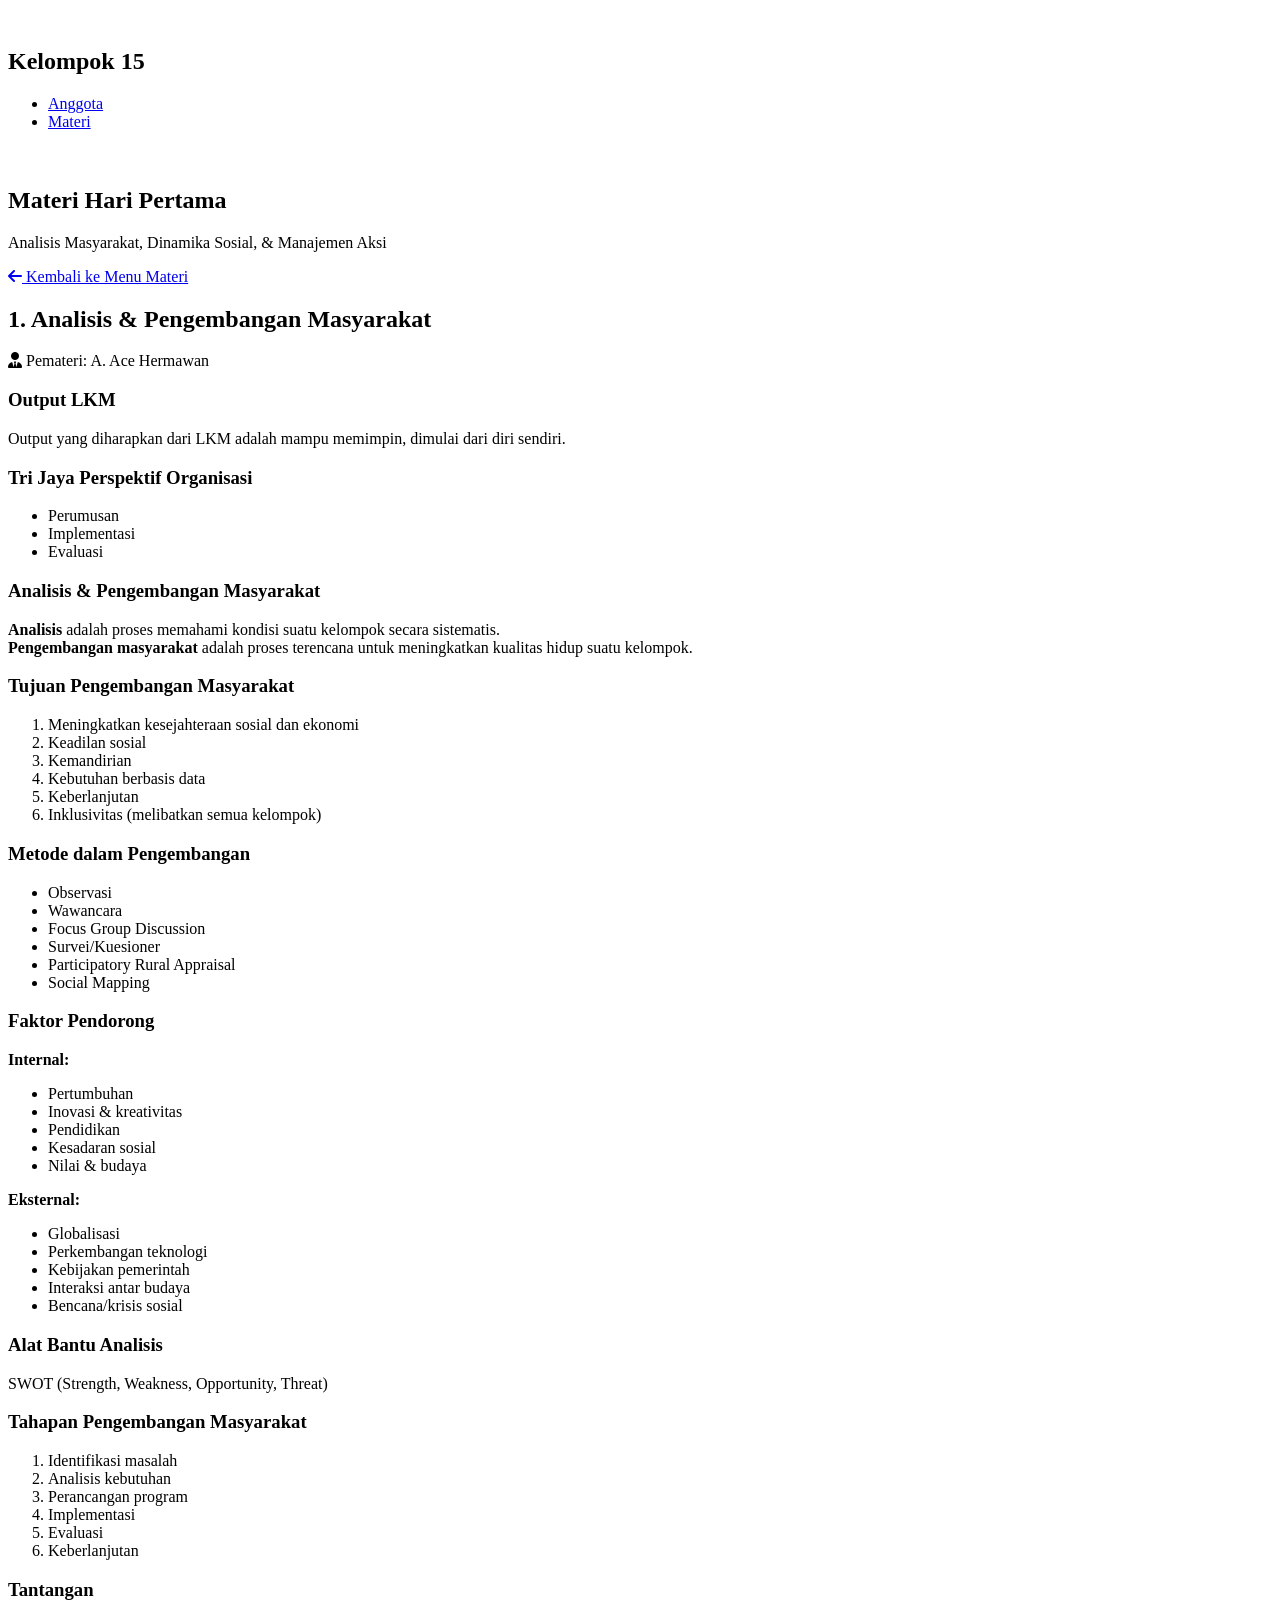
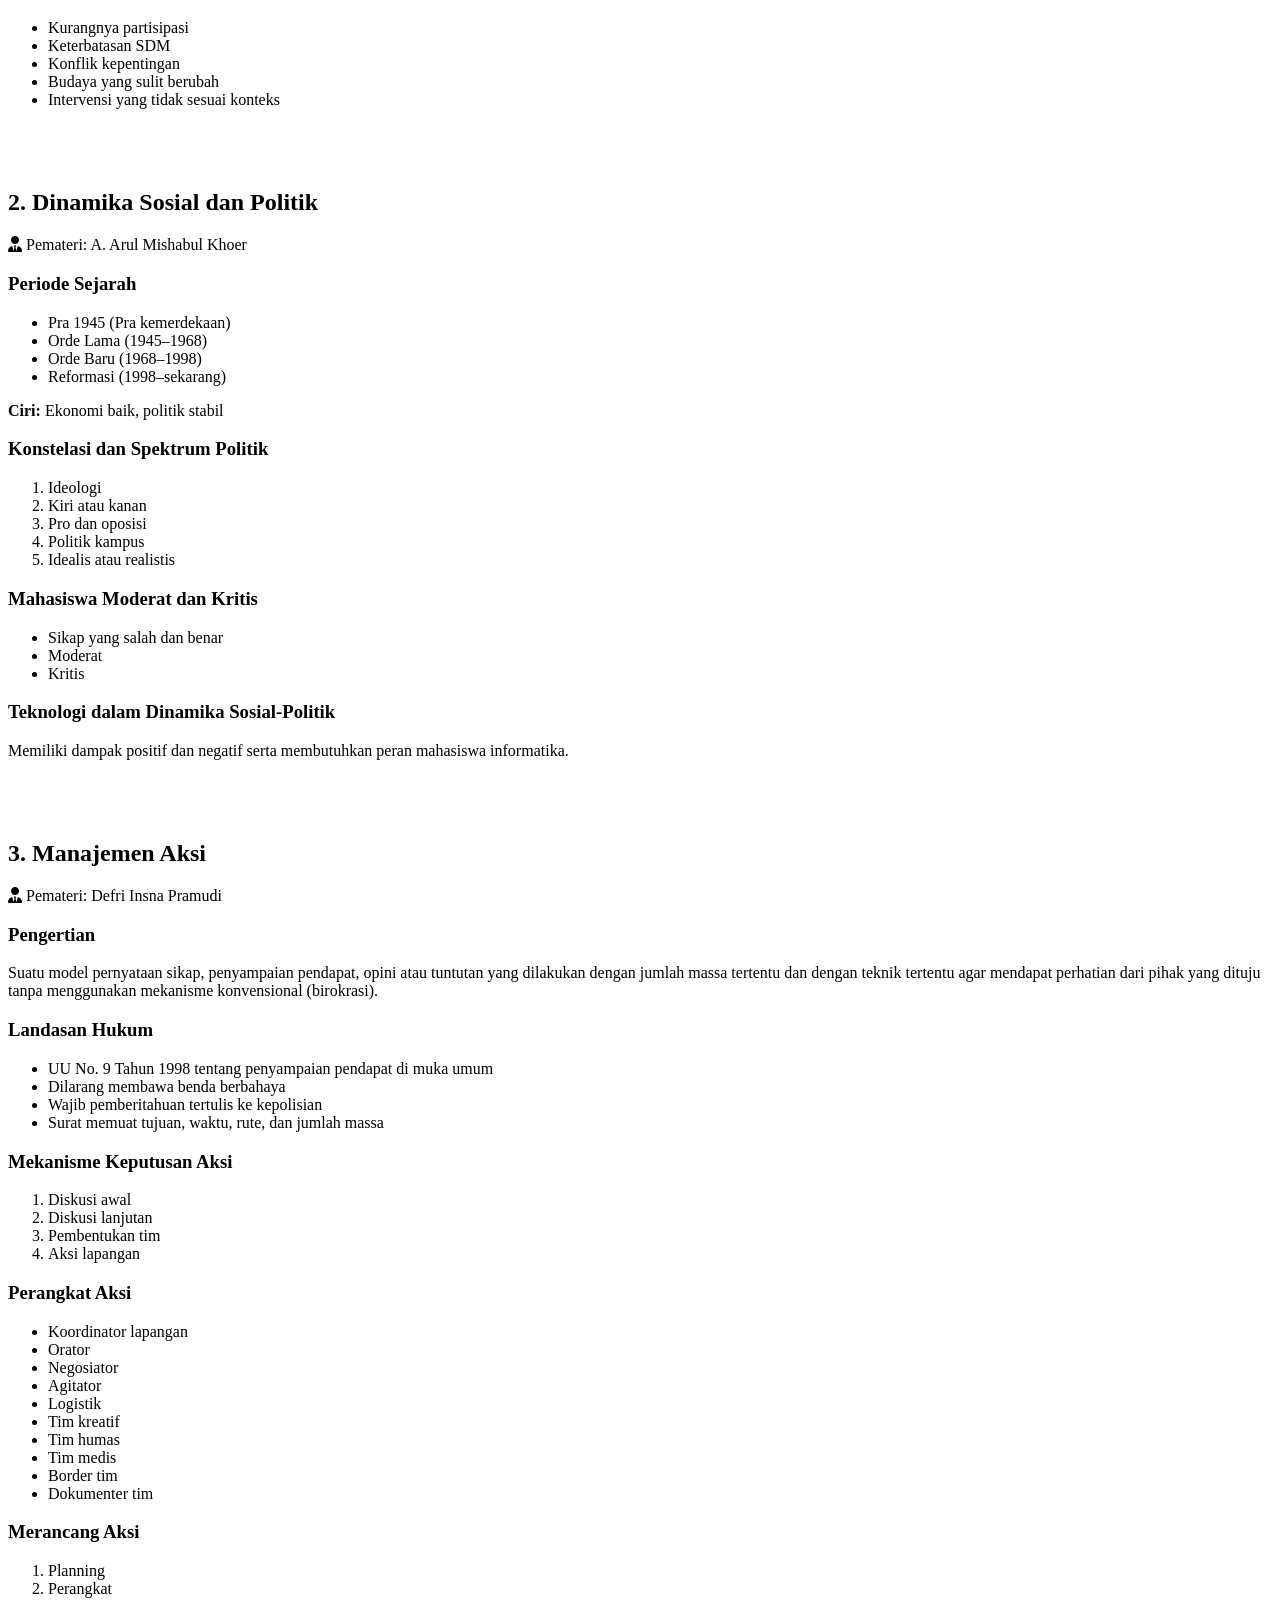
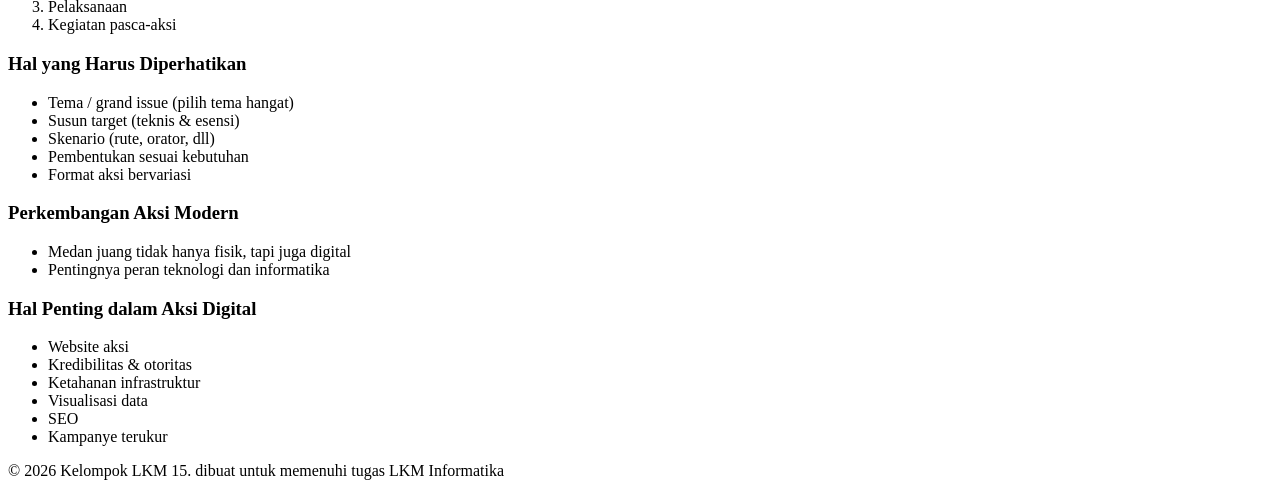
==== materi-minggu-1.html @ 5e1ac786 "update interface" ====
<!DOCTYPE html>
<html lang="id">

<head>
    <meta charset="UTF-8">
    <meta name="viewport" content="width=device-width, initial-scale=1.0">
    <title>Materi Hari 1 - Kelompok 15</title>
    <link rel="stylesheet" href="styles.css">
    <link href="https://fonts.googleapis.com/css2?family=Inter:wght@300;400;600;800&display=swap" rel="stylesheet">
    <link rel="stylesheet" href="https://cdnjs.cloudflare.com/ajax/libs/font-awesome/6.4.0/css/all.min.css">
</head>

<body>
    <div class="background-animation"></div>

    <header>
        <div class="container">
            <nav>
                <div class="logo">
                    <h1>Kelompok <span>15</span></h1>
                </div>
                <ul class="nav-links">
                    <li><a href="index.html#anggota">Anggota</a></li>
                    <li><a href="index.html#materi">Materi</a></li>
                </ul>
            </nav>
        </div>
    </header>

    <main>
        <section class="article-header container">
            <h1 class="highlight">Materi Hari Pertama</h1>
            <p class="subtitle">Analisis Masyarakat, Dinamika Sosial, & Manajemen Aksi</p>
        </section>

        <article class="article-content container">
            <a href="index.html#materi" class="back-btn"><i class="fa-solid fa-arrow-left"></i> Kembali ke Menu
                Materi</a>

            <!-- Materi 1 -->
            <div class="article-section">
                <h2>1. Analisis & Pengembangan Masyarakat</h2>
                <div class="speaker-badge"><i class="fa-solid fa-user-tie"></i> Pemateri: A. Ace Hermawan</div>

                <h3>Output LKM</h3>
                <p>Output yang diharapkan dari LKM adalah mampu memimpin, dimulai dari diri sendiri.</p>

                <h3>Tri Jaya Perspektif Organisasi</h3>
                <ul>
                    <li>Perumusan</li>
                    <li>Implementasi</li>
                    <li>Evaluasi</li>
                </ul>

                <h3>Analisis & Pengembangan Masyarakat</h3>
                <p><strong>Analisis</strong> adalah proses memahami kondisi suatu kelompok secara sistematis.<br>
                    <strong>Pengembangan masyarakat</strong> adalah proses terencana untuk meningkatkan kualitas hidup
                    suatu kelompok.
                </p>

                <h3>Tujuan Pengembangan Masyarakat</h3>
                <ol>
                    <li>Meningkatkan kesejahteraan sosial dan ekonomi</li>
                    <li>Keadilan sosial</li>
                    <li>Kemandirian</li>
                    <li>Kebutuhan berbasis data</li>
                    <li>Keberlanjutan</li>
                    <li>Inklusivitas (melibatkan semua kelompok)</li>
                </ol>

                <h3>Metode dalam Pengembangan</h3>
                <ul>
                    <li>Observasi</li>
                    <li>Wawancara</li>
                    <li>Focus Group Discussion</li>
                    <li>Survei/Kuesioner</li>
                    <li>Participatory Rural Appraisal</li>
                    <li>Social Mapping</li>
                </ul>

                <h3>Faktor Pendorong</h3>
                <p><strong>Internal:</strong></p>
                <ul>
                    <li>Pertumbuhan</li>
                    <li>Inovasi & kreativitas</li>
                    <li>Pendidikan</li>
                    <li>Kesadaran sosial</li>
                    <li>Nilai & budaya</li>
                </ul>
                <p><strong>Eksternal:</strong></p>
                <ul>
                    <li>Globalisasi</li>
                    <li>Perkembangan teknologi</li>
                    <li>Kebijakan pemerintah</li>
                    <li>Interaksi antar budaya</li>
                    <li>Bencana/krisis sosial</li>
                </ul>

                <h3>Alat Bantu Analisis</h3>
                <p>SWOT (Strength, Weakness, Opportunity, Threat)</p>

                <h3>Tahapan Pengembangan Masyarakat</h3>
                <ol>
                    <li>Identifikasi masalah</li>
                    <li>Analisis kebutuhan</li>
                    <li>Perancangan program</li>
                    <li>Implementasi</li>
                    <li>Evaluasi</li>
                    <li>Keberlanjutan</li>
                </ol>

                <h3>Tantangan</h3>
                <ul>
                    <li>Kurangnya partisipasi</li>
                    <li>Keterbatasan SDM</li>
                    <li>Konflik kepentingan</li>
                    <li>Budaya yang sulit berubah</li>
                    <li>Intervensi yang tidak sesuai konteks</li>
                </ul>
            </div>

            <hr style="border: 0; border-top: 1px solid var(--card-border); margin: 40px 0;">

            <!-- Materi 2 -->
            <div class="article-section">
                <h2>2. Dinamika Sosial dan Politik</h2>
                <div class="speaker-badge"><i class="fa-solid fa-user-tie"></i> Pemateri: A. Arul Mishabul Khoer</div>

                <h3>Periode Sejarah</h3>
                <ul>
                    <li>Pra 1945 (Pra kemerdekaan)</li>
                    <li>Orde Lama (1945–1968)</li>
                    <li>Orde Baru (1968–1998)</li>
                    <li>Reformasi (1998–sekarang)</li>
                </ul>
                <p><strong>Ciri:</strong> Ekonomi baik, politik stabil</p>

                <h3>Konstelasi dan Spektrum Politik</h3>
                <ol>
                    <li>Ideologi</li>
                    <li>Kiri atau kanan</li>
                    <li>Pro dan oposisi</li>
                    <li>Politik kampus</li>
                    <li>Idealis atau realistis</li>
                </ol>

                <h3>Mahasiswa Moderat dan Kritis</h3>
                <ul>
                    <li>Sikap yang salah dan benar</li>
                    <li>Moderat</li>
                    <li>Kritis</li>
                </ul>

                <h3>Teknologi dalam Dinamika Sosial-Politik</h3>
                <p>Memiliki dampak positif dan negatif serta membutuhkan peran mahasiswa informatika.</p>
            </div>

            <hr style="border: 0; border-top: 1px solid var(--card-border); margin: 40px 0;">

            <!-- Materi 3 -->
            <div class="article-section">
                <h2>3. Manajemen Aksi</h2>
                <div class="speaker-badge"><i class="fa-solid fa-user-tie"></i> Pemateri: Defri Insna Pramudi</div>

                <h3>Pengertian</h3>
                <p>Suatu model pernyataan sikap, penyampaian pendapat, opini atau tuntutan yang dilakukan dengan jumlah
                    massa tertentu dan dengan teknik tertentu agar mendapat perhatian dari pihak yang dituju tanpa
                    menggunakan mekanisme konvensional (birokrasi).</p>

                <h3>Landasan Hukum</h3>
                <ul>
                    <li>UU No. 9 Tahun 1998 tentang penyampaian pendapat di muka umum</li>
                    <li>Dilarang membawa benda berbahaya</li>
                    <li>Wajib pemberitahuan tertulis ke kepolisian</li>
                    <li>Surat memuat tujuan, waktu, rute, dan jumlah massa</li>
                </ul>

                <h3>Mekanisme Keputusan Aksi</h3>
                <ol>
                    <li>Diskusi awal</li>
                    <li>Diskusi lanjutan</li>
                    <li>Pembentukan tim</li>
                    <li>Aksi lapangan</li>
                </ol>

                <h3>Perangkat Aksi</h3>
                <ul>
                    <li>Koordinator lapangan</li>
                    <li>Orator</li>
                    <li>Negosiator</li>
                    <li>Agitator</li>
                    <li>Logistik</li>
                    <li>Tim kreatif</li>
                    <li>Tim humas</li>
                    <li>Tim medis</li>
                    <li>Border tim</li>
                    <li>Dokumenter tim</li>
                </ul>

                <h3>Merancang Aksi</h3>
                <ol>
                    <li>Planning</li>
                    <li>Perangkat</li>
                    <li>Pelaksanaan</li>
                    <li>Kegiatan pasca-aksi</li>
                </ol>

                <h3>Hal yang Harus Diperhatikan</h3>
                <ul>
                    <li>Tema / grand issue (pilih tema hangat)</li>
                    <li>Susun target (teknis & esensi)</li>
                    <li>Skenario (rute, orator, dll)</li>
                    <li>Pembentukan sesuai kebutuhan</li>
                    <li>Format aksi bervariasi</li>
                </ul>

                <h3>Perkembangan Aksi Modern</h3>
                <ul>
                    <li>Medan juang tidak hanya fisik, tapi juga digital</li>
                    <li>Pentingnya peran teknologi dan informatika</li>
                </ul>

                <h3>Hal Penting dalam Aksi Digital</h3>
                <ul>
                    <li>Website aksi</li>
                    <li>Kredibilitas & otoritas</li>
                    <li>Ketahanan infrastruktur</li>
                    <li>Visualisasi data</li>
                    <li>SEO</li>
                    <li>Kampanye terukur</li>
                </ul>
            </div>
        </article>
    </main>

    <footer>
        <div class="container">
            <p>&copy; 2026 Kelompok LKM 15. dibuat untuk memenuhi tugas LKM Informatika</p>
        </div>
    </footer>

    <script src="script.js"></script>
</body>

</html>
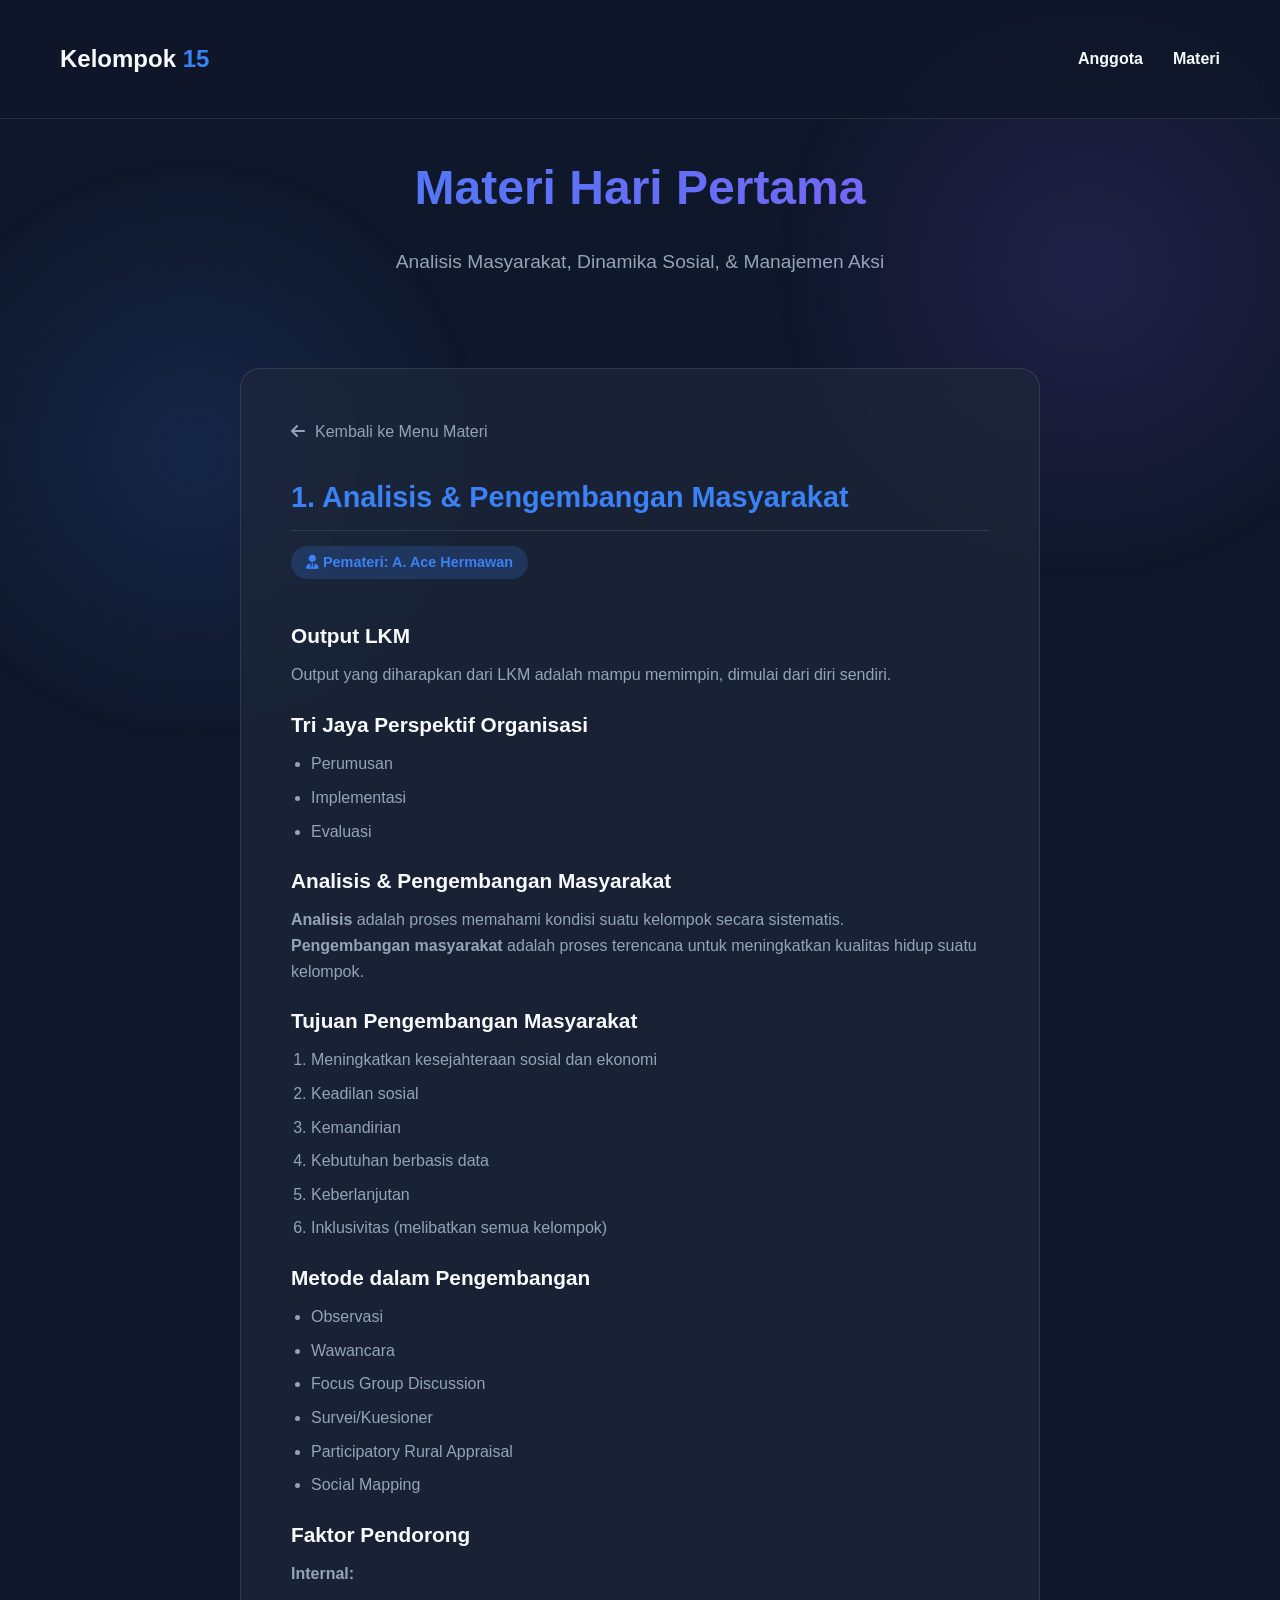
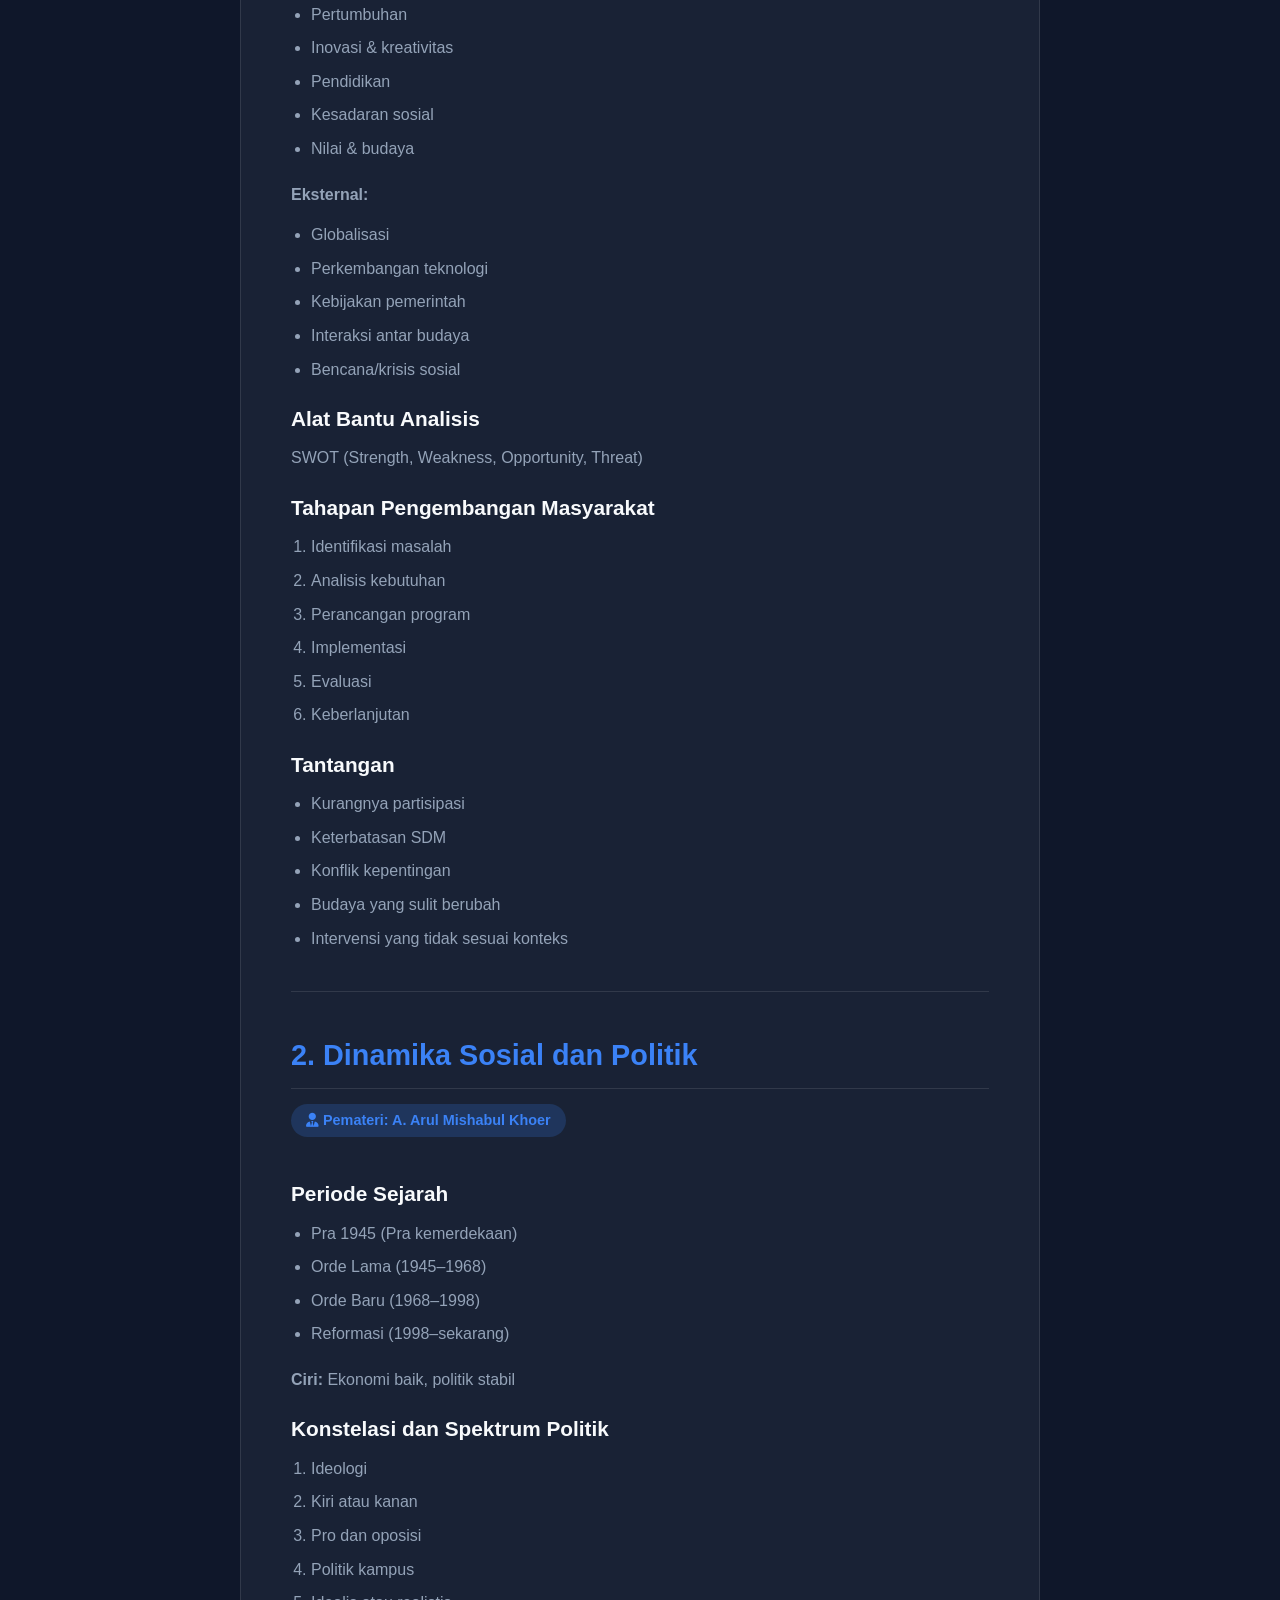
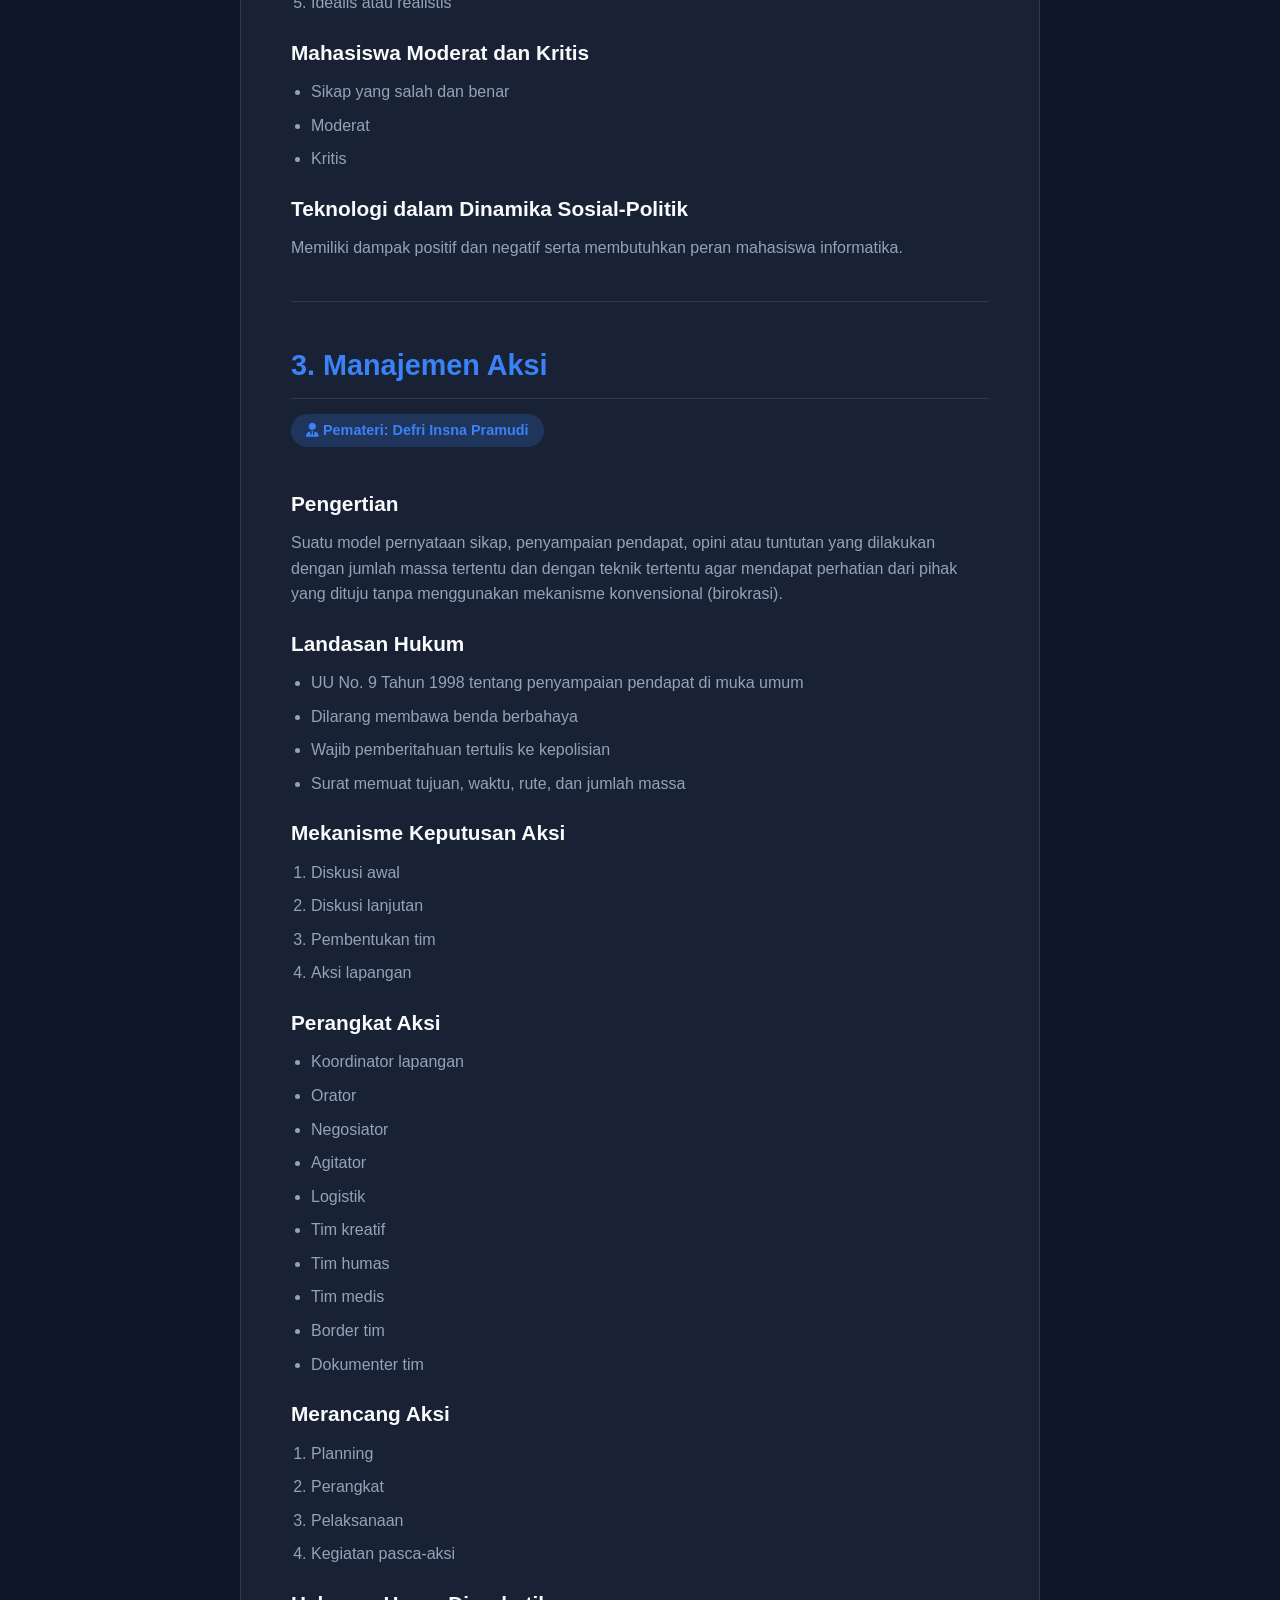
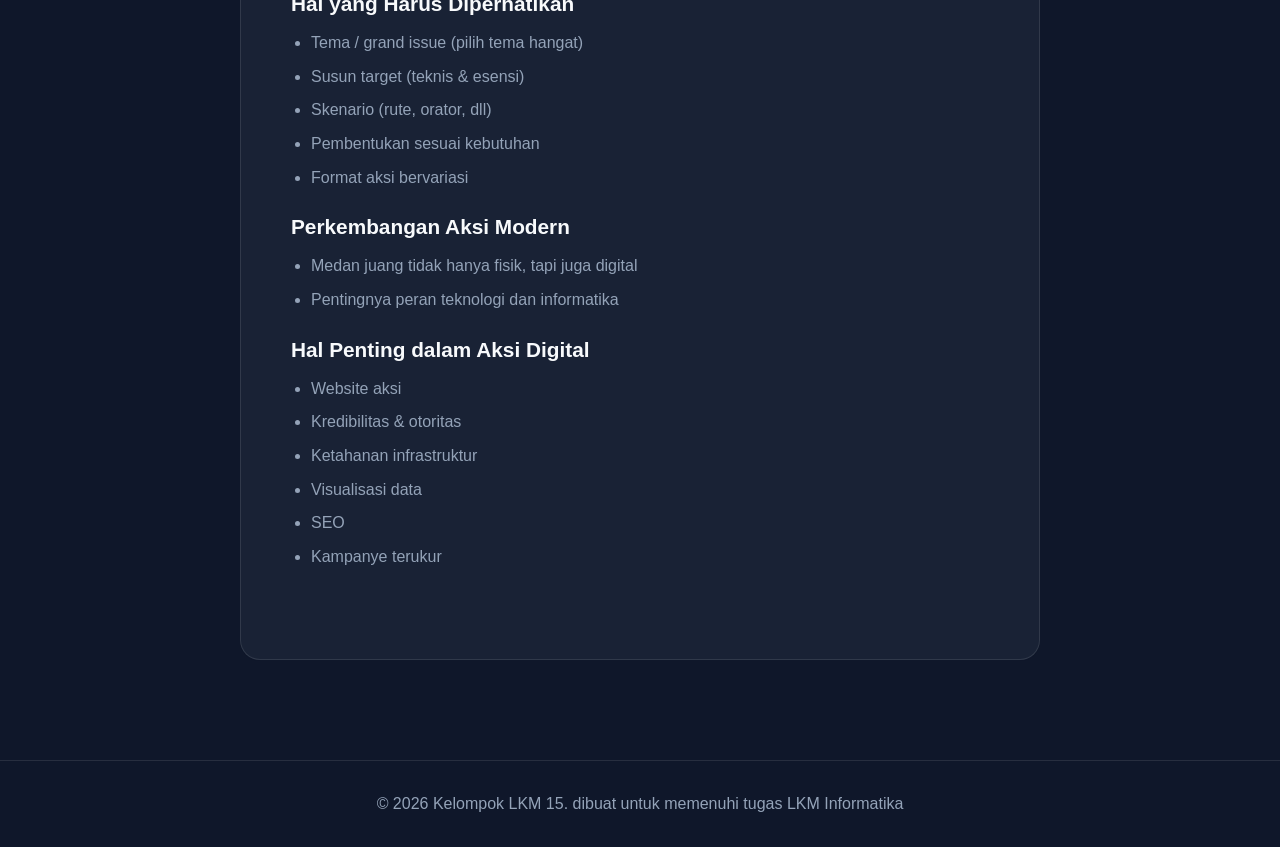
==== commit c9f75d3b: "update" ====
--- a/materi-minggu-1.html
+++ b/materi-minggu-1.html
@@ -5,7 +5,7 @@
     <meta charset="UTF-8">
     <meta name="viewport" content="width=device-width, initial-scale=1.0">
     <title>Materi Hari 1 - Kelompok 15</title>
-    <link rel="stylesheet" href="styles.css">
+    <link rel="stylesheet" href="style/style.css">
     <link href="https://fonts.googleapis.com/css2?family=Inter:wght@300;400;600;800&display=swap" rel="stylesheet">
     <link rel="stylesheet" href="https://cdnjs.cloudflare.com/ajax/libs/font-awesome/6.4.0/css/all.min.css">
 </head>
--- a/style/style.css
+++ b/style/style.css
@@ -0,0 +1,489 @@
+:root {
+    --bg-color: #0f172a;
+    --text-color: #f8fafc;
+    --text-muted: #94a3b8;
+    --primary-color: #3b82f6;
+    --primary-hover: #2563eb;
+    --secondary-color: rgba(255, 255, 255, 0.05);
+    --secondary-hover: rgba(255, 255, 255, 0.1);
+    --card-bg: rgba(30, 41, 59, 0.7);
+    --card-border: rgba(255, 255, 255, 0.1);
+    --glass-bg: rgba(15, 23, 42, 0.8);
+}
+
+* {
+    margin: 0;
+    padding: 0;
+    box-sizing: border-box;
+}
+
+html {
+    scroll-behavior: smooth;
+}
+
+body {
+    font-family: 'Inter', sans-serif;
+    background-color: var(--bg-color);
+    color: var(--text-color);
+    line-height: 1.6;
+    overflow-x: hidden;
+}
+
+.background-animation {
+    position: fixed;
+    top: 0;
+    left: 0;
+    width: 100vw;
+    height: 100vh;
+    z-index: -1;
+    background: radial-gradient(circle at 15% 50%, rgba(59, 130, 246, 0.15), transparent 25%),
+        radial-gradient(circle at 85% 30%, rgba(139, 92, 246, 0.15), transparent 25%);
+    animation: pulse 15s infinite alternate;
+}
+
+@keyframes pulse {
+    0% {
+        transform: scale(1);
+    }
+
+    100% {
+        transform: scale(1.1);
+    }
+}
+
+.container {
+    max-width: 1200px;
+    margin: 0 auto;
+    padding: 0 20px;
+}
+
+/* Header & Nav */
+header {
+    position: fixed;
+    top: 0;
+    width: 100%;
+    z-index: 1000;
+    background: var(--glass-bg);
+    backdrop-filter: blur(10px);
+    border-bottom: 1px solid var(--card-border);
+    transition: all 0.3s ease;
+}
+
+nav {
+    display: flex;
+    justify-content: space-between;
+    align-items: center;
+    padding: 20px 0;
+}
+
+.logo h1 {
+    font-size: 1.5rem;
+    font-weight: 800;
+}
+
+.logo span {
+    color: var(--primary-color);
+}
+
+.nav-links {
+    display: flex;
+    list-style: none;
+    gap: 30px;
+}
+
+.nav-links a {
+    color: var(--text-color);
+    text-decoration: none;
+    font-weight: 600;
+    transition: color 0.3s ease;
+}
+
+.nav-links a:hover {
+    color: var(--primary-color);
+}
+
+/* Hero Section */
+.hero {
+    padding: 150px 0 100px;
+    text-align: center;
+    min-height: 80vh;
+    display: flex;
+    align-items: center;
+}
+
+.hero-content {
+    max-width: 800px;
+    margin: 0 auto;
+}
+
+.title {
+    font-size: 3.5rem;
+    font-weight: 800;
+    margin-bottom: 20px;
+    line-height: 1.2;
+}
+
+.highlight {
+    background: linear-gradient(to right, #3b82f6, #8b5cf6);
+    -webkit-background-clip: text;
+    background-clip: text;
+    -webkit-text-fill-color: transparent;
+}
+
+.subtitle {
+    font-size: 1.2rem;
+    color: var(--text-muted);
+    margin-bottom: 40px;
+}
+
+.hero-buttons {
+    display: flex;
+    gap: 20px;
+    justify-content: center;
+}
+
+.btn {
+    padding: 12px 30px;
+    border-radius: 30px;
+    font-weight: 600;
+    text-decoration: none;
+    transition: all 0.3s ease;
+}
+
+.btn-primary {
+    background-color: var(--primary-color);
+    color: white;
+    box-shadow: 0 4px 15px rgba(59, 130, 246, 0.4);
+}
+
+.btn-primary:hover {
+    background-color: var(--primary-hover);
+    transform: translateY(-2px);
+    box-shadow: 0 6px 20px rgba(59, 130, 246, 0.6);
+}
+
+.btn-secondary {
+    background-color: var(--secondary-color);
+    color: var(--text-color);
+    border: 1px solid var(--card-border);
+}
+
+.btn-secondary:hover {
+    background-color: var(--secondary-hover);
+    transform: translateY(-2px);
+}
+
+/* Sections */
+.section-title {
+    font-size: 2.5rem;
+    text-align: center;
+    margin-bottom: 50px;
+    font-weight: 800;
+}
+
+/* Anggota Section */
+.anggota-section {
+    padding: 100px 0;
+}
+
+.mentor-section {
+    display: flex;
+    justify-content: center;
+    gap: 30px;
+    margin-bottom: 50px;
+    flex-wrap: wrap;
+}
+
+.card-mentor {
+    background: var(--card-bg);
+    border: 2px solid var(--primary-color);
+    border-radius: 20px;
+    padding: 40px 50px;
+    text-align: center;
+    backdrop-filter: blur(10px);
+    box-shadow: 0 10px 30px rgba(59, 130, 246, 0.2);
+    transition: transform 0.3s ease;
+    max-width: 400px;
+    width: 100%;
+}
+
+.card-mentor:hover {
+    transform: translateY(-10px);
+    box-shadow: 0 15px 40px rgba(59, 130, 246, 0.4);
+}
+
+.mentor-img {
+    width: 150px;
+    height: 150px;
+    background: linear-gradient(to right, #f59e0b, #ef4444);
+}
+
+.card-mentor h3 {
+    font-size: 1.5rem;
+    margin-bottom: 10px;
+}
+
+.role-badge {
+    display: inline-block;
+    background: rgba(245, 158, 11, 0.2);
+    color: #f59e0b;
+    padding: 5px 15px;
+    border-radius: 20px;
+    font-size: 0.9rem;
+    font-weight: 600;
+}
+
+.grid-anggota {
+    display: grid;
+    grid-template-columns: repeat(auto-fill, minmax(200px, 1fr));
+    gap: 30px;
+}
+
+.card-anggota {
+    background: var(--card-bg);
+    border: 1px solid var(--card-border);
+    border-radius: 20px;
+    padding: 30px 20px;
+    text-align: center;
+    backdrop-filter: blur(10px);
+    transition: transform 0.3s ease, box-shadow 0.3s ease;
+}
+
+.card-anggota:hover {
+    transform: translateY(-10px);
+    box-shadow: 0 10px 30px rgba(0, 0, 0, 0.2);
+    border-color: rgba(59, 130, 246, 0.5);
+}
+
+.img-wrapper {
+    width: 120px;
+    height: 120px;
+    margin: 0 auto 20px;
+    border-radius: 50%;
+    padding: 5px;
+    background: linear-gradient(to right, #3b82f6, #8b5cf6);
+}
+
+.profile-img {
+    width: 100%;
+    height: 100%;
+    border-radius: 50%;
+    object-fit: cover;
+    border: 3px solid var(--card-bg);
+}
+
+.card-anggota h3 {
+    margin-bottom: 5px;
+    font-size: 1.2rem;
+}
+
+.card-anggota p {
+    color: var(--text-muted);
+    font-size: 0.9rem;
+}
+
+.card-anggota .npm-text {
+    color: var(--text-muted);
+    font-size: 0.9rem;
+    margin-bottom: 5px;
+    font-family: monospace;
+}
+
+.card-anggota .role-text {
+    color: var(--text-color);
+    font-size: 0.95rem;
+    font-weight: 600;
+    margin-bottom: 15px;
+}
+
+.linkedin-link {
+    display: inline-flex;
+    align-items: center;
+    gap: 8px;
+    color: #0a66c2;
+    background: rgba(10, 102, 194, 0.1);
+    padding: 8px 15px;
+    border-radius: 20px;
+    text-decoration: none;
+    font-size: 0.9rem;
+    font-weight: 600;
+    transition: all 0.3s ease;
+}
+
+.linkedin-link:hover {
+    background: #0a66c2;
+    color: white;
+}
+
+/* Materi Section */
+.materi-section {
+    padding: 100px 0;
+}
+
+.grid-materi {
+    display: grid;
+    grid-template-columns: repeat(auto-fill, minmax(300px, 1fr));
+    gap: 30px;
+}
+
+.card-materi {
+    background: var(--card-bg);
+    border: 1px solid var(--card-border);
+    border-radius: 20px;
+    padding: 40px 30px;
+    text-decoration: none;
+    color: var(--text-color);
+    transition: all 0.3s ease;
+    display: flex;
+    flex-direction: column;
+    height: 100%;
+}
+
+.card-materi:hover {
+    transform: translateY(-5px) scale(1.02);
+    border-color: var(--primary-color);
+    box-shadow: 0 15px 30px rgba(0, 0, 0, 0.3);
+}
+
+.materi-icon {
+    font-size: 2.5rem;
+    color: var(--primary-color);
+    margin-bottom: 20px;
+}
+
+.card-materi h3 {
+    font-size: 1.5rem;
+    margin-bottom: 15px;
+}
+
+.card-materi p {
+    color: var(--text-muted);
+    margin-bottom: 30px;
+    flex-grow: 1;
+}
+
+.btn-read {
+    display: inline-flex;
+    align-items: center;
+    gap: 10px;
+    color: var(--primary-color);
+    font-weight: 600;
+    transition: gap 0.3s ease;
+}
+
+.card-materi:hover .btn-read {
+    gap: 15px;
+}
+
+/* Footer */
+footer {
+    text-align: center;
+    padding: 30px 0;
+    border-top: 1px solid var(--card-border);
+    color: var(--text-muted);
+    margin-top: 50px;
+}
+
+/* Article Styles */
+.article-header {
+    padding: 150px 0 50px;
+    text-align: center;
+}
+
+.article-header h1 {
+    font-size: 3rem;
+    margin-bottom: 20px;
+}
+
+.article-content {
+    max-width: 800px;
+    margin: 0 auto 100px;
+    background: var(--card-bg);
+    border: 1px solid var(--card-border);
+    border-radius: 20px;
+    padding: 50px;
+    backdrop-filter: blur(10px);
+}
+
+.article-section {
+    margin-bottom: 40px;
+}
+
+.article-section h2 {
+    color: var(--primary-color);
+    font-size: 1.8rem;
+    margin-bottom: 15px;
+    border-bottom: 1px solid var(--card-border);
+    padding-bottom: 10px;
+}
+
+.article-section h3 {
+    font-size: 1.3rem;
+    margin-top: 20px;
+    margin-bottom: 10px;
+    color: var(--text-color);
+}
+
+.article-section p {
+    margin-bottom: 15px;
+    color: var(--text-muted);
+}
+
+.article-section ul,
+.article-section ol {
+    margin-bottom: 20px;
+    padding-left: 20px;
+    color: var(--text-muted);
+}
+
+.article-section li {
+    margin-bottom: 8px;
+}
+
+.speaker-badge {
+    display: inline-block;
+    background: rgba(59, 130, 246, 0.2);
+    color: var(--primary-color);
+    padding: 5px 15px;
+    border-radius: 20px;
+    font-size: 0.9rem;
+    font-weight: 600;
+    margin-bottom: 20px;
+}
+
+.back-btn {
+    display: inline-flex;
+    align-items: center;
+    gap: 10px;
+    color: var(--text-muted);
+    text-decoration: none;
+    margin-bottom: 30px;
+    transition: color 0.3s ease;
+}
+
+.back-btn:hover {
+    color: var(--primary-color);
+}
+
+/* Responsive */
+@media (max-width: 768px) {
+    .title {
+        font-size: 2.5rem;
+    }
+
+    .nav-links {
+        display: none;
+    }
+
+    .hero-buttons {
+        flex-direction: column;
+    }
+
+    .article-content {
+        padding: 30px 20px;
+    }
+
+    .article-header h1 {
+        font-size: 2rem;
+    }
+}
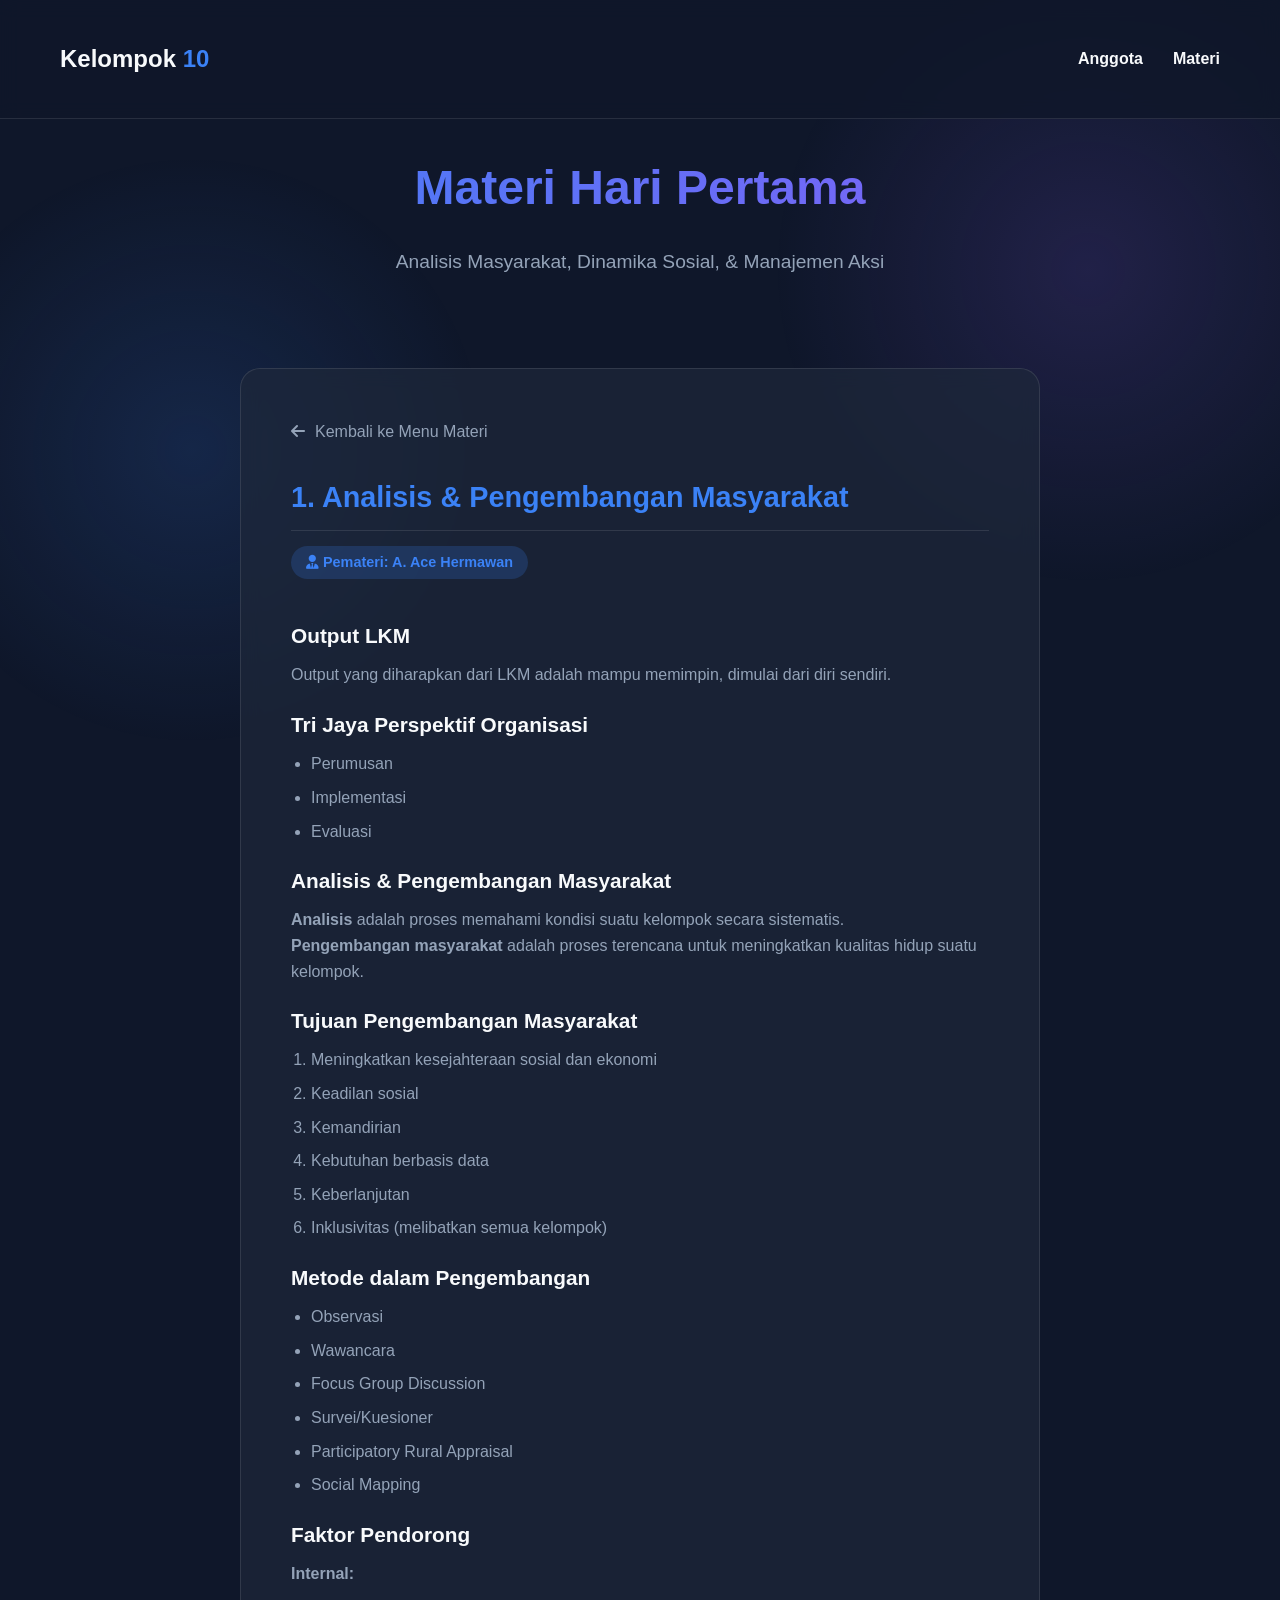
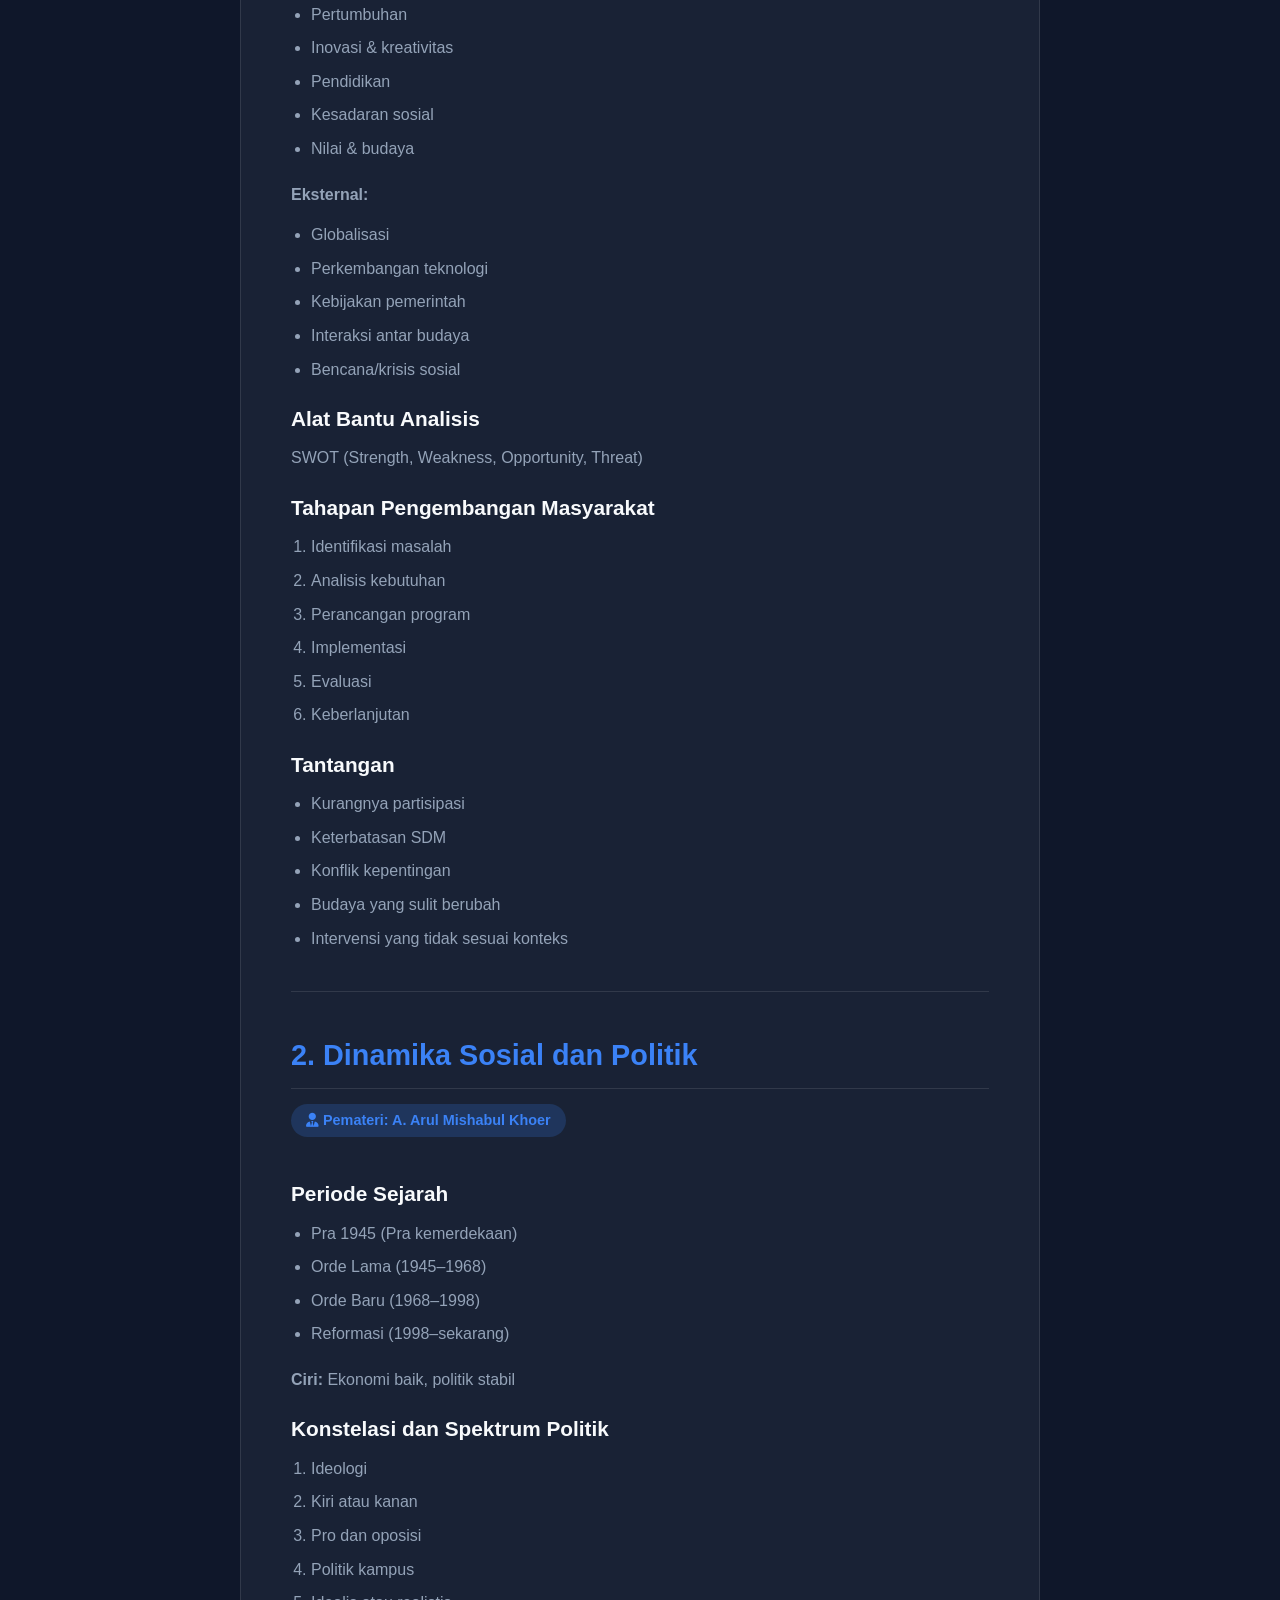
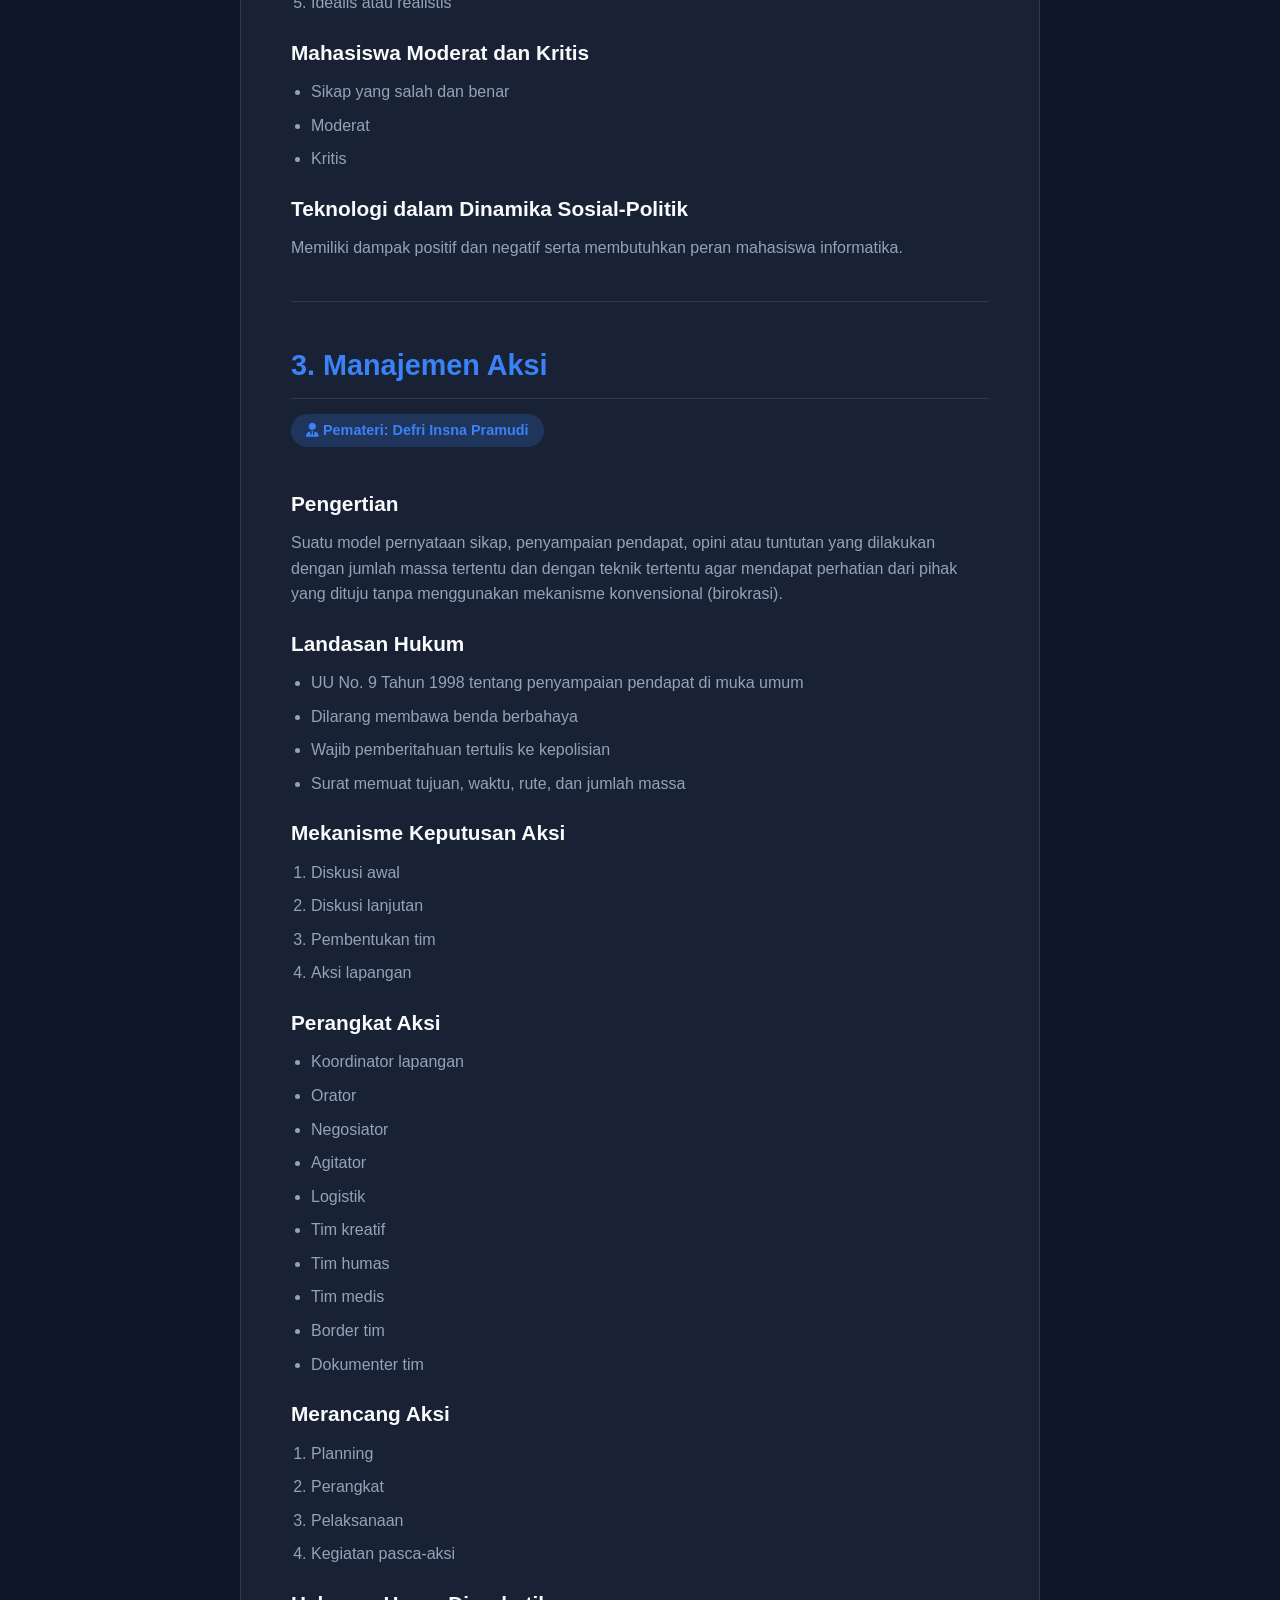
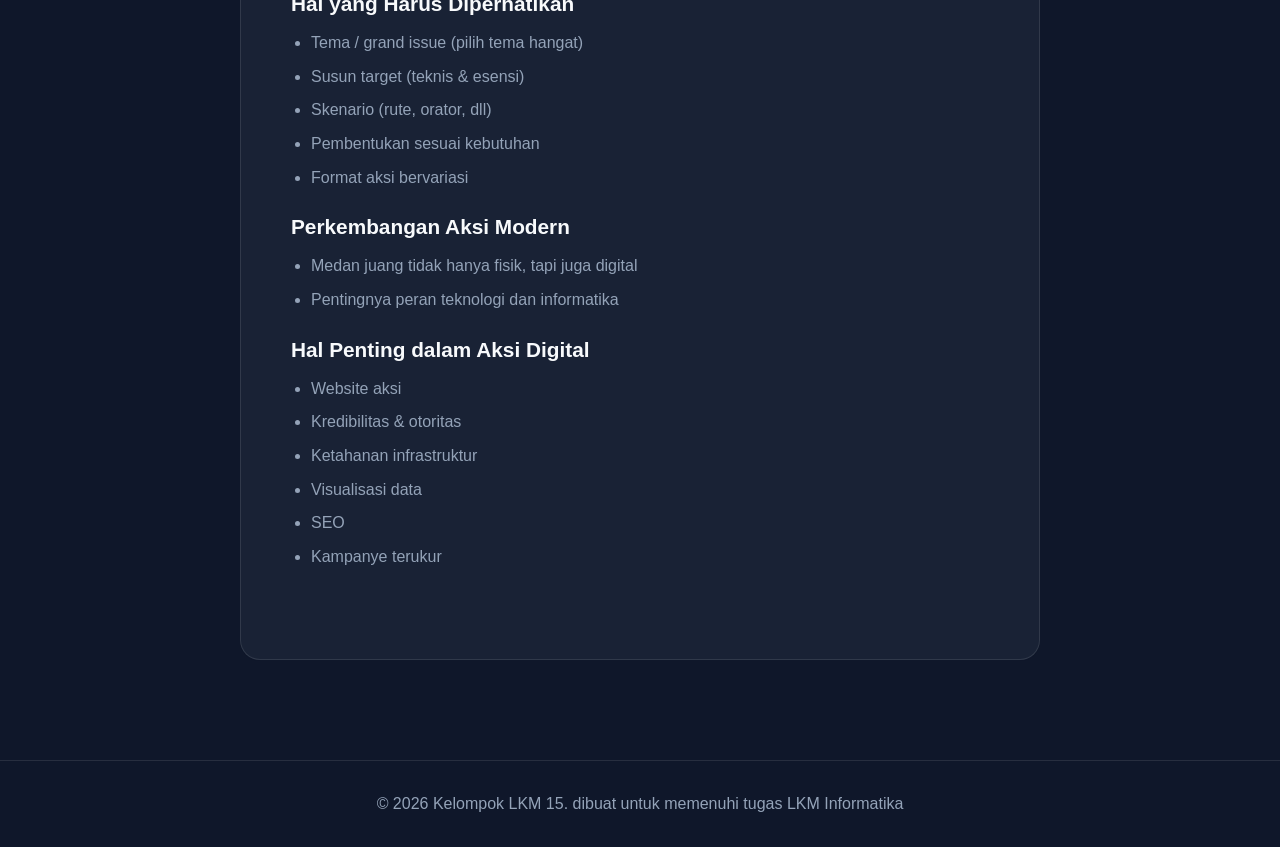
==== commit e3573121: "update" ====
--- a/materi-minggu-1.html
+++ b/materi-minggu-1.html
@@ -17,7 +17,7 @@
         <div class="container">
             <nav>
                 <div class="logo">
-                    <h1>Kelompok <span>15</span></h1>
+                    <h1>Kelompok <span>10</span></h1>
                 </div>
                 <ul class="nav-links">
                     <li><a href="index.html#anggota">Anggota</a></li>
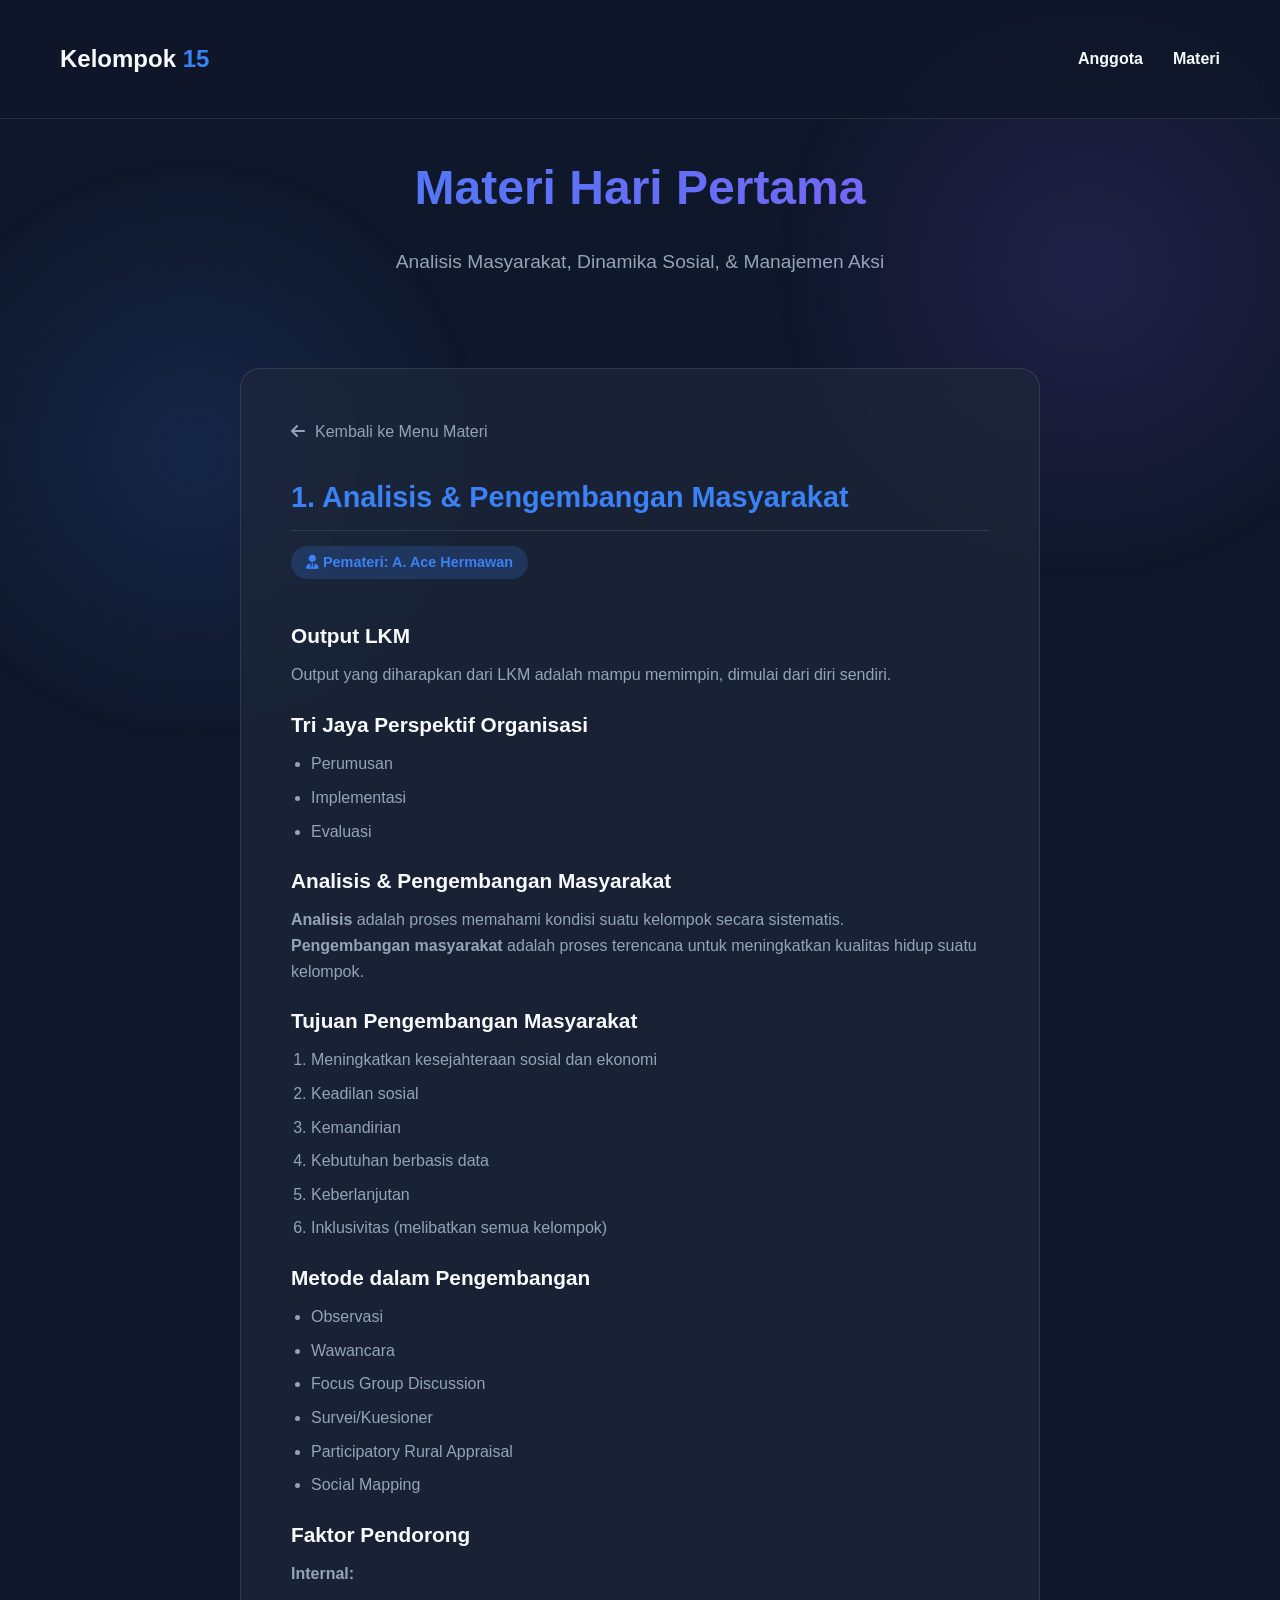
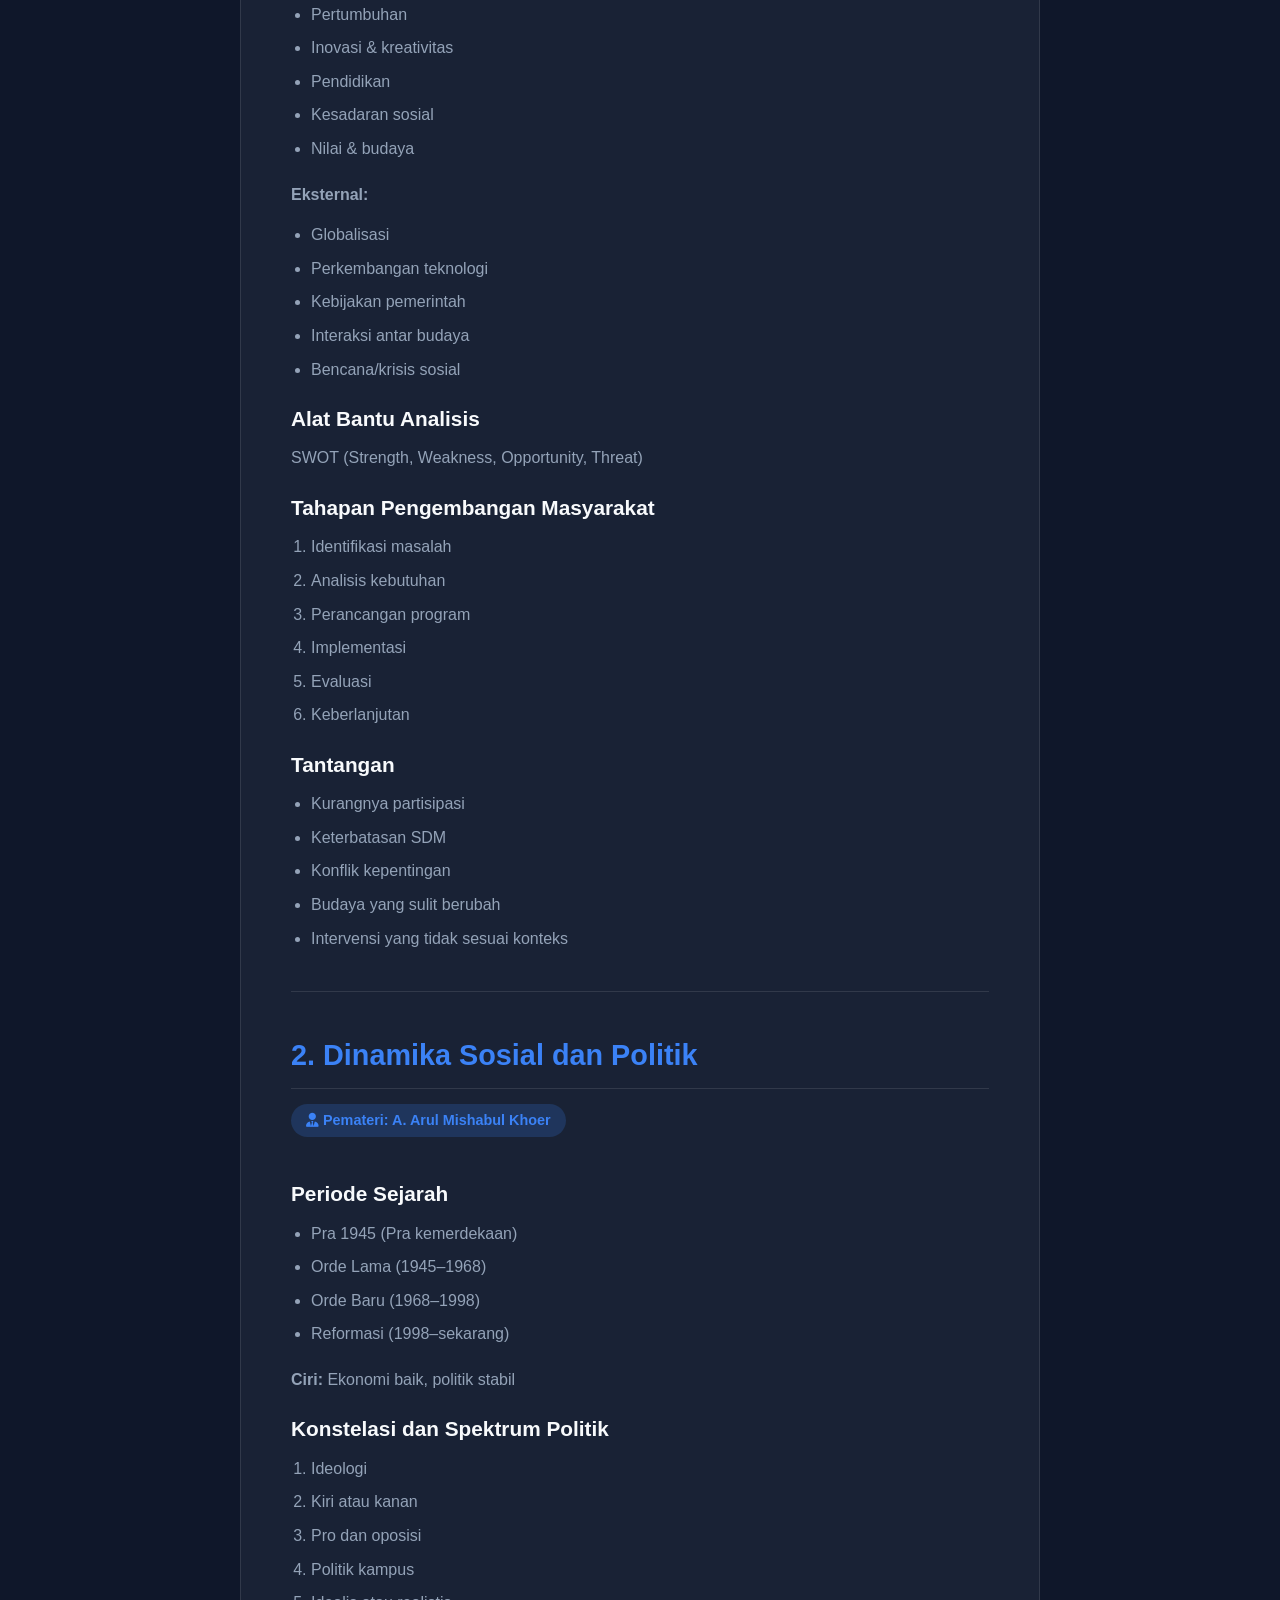
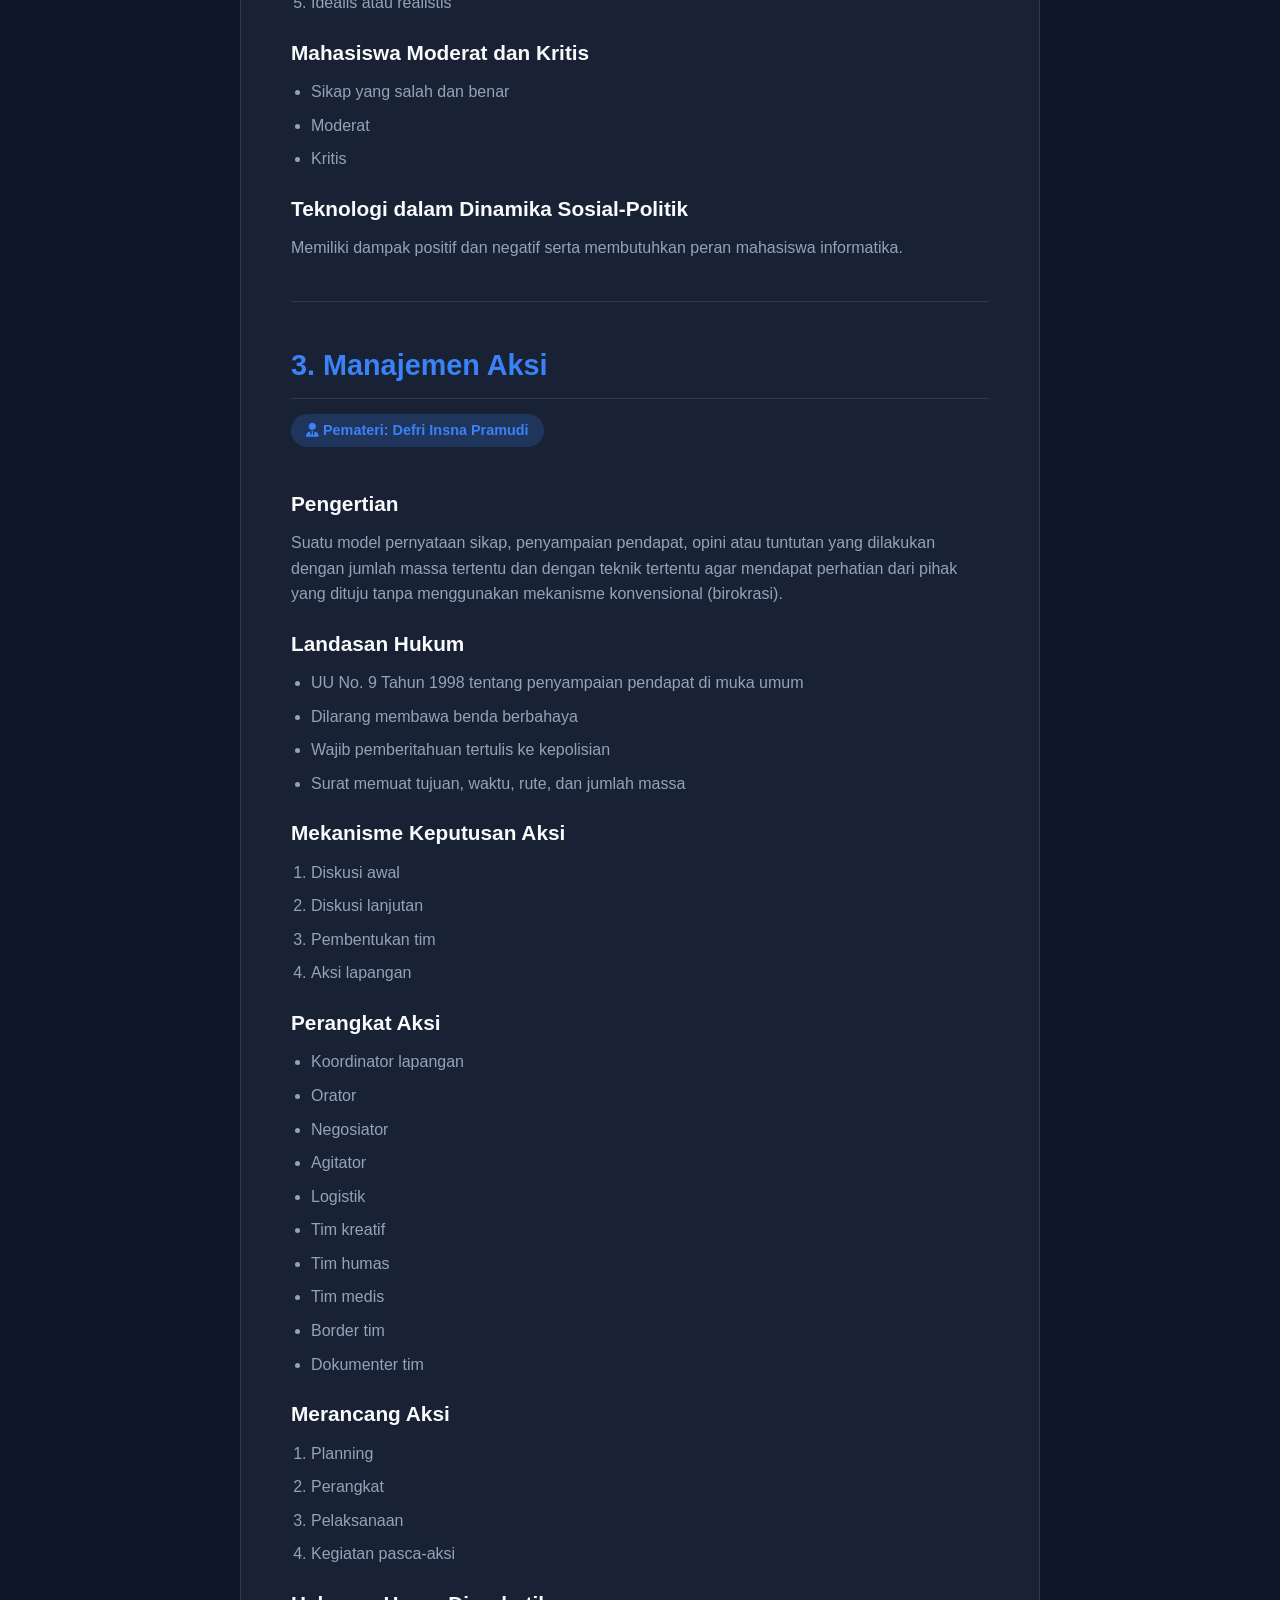
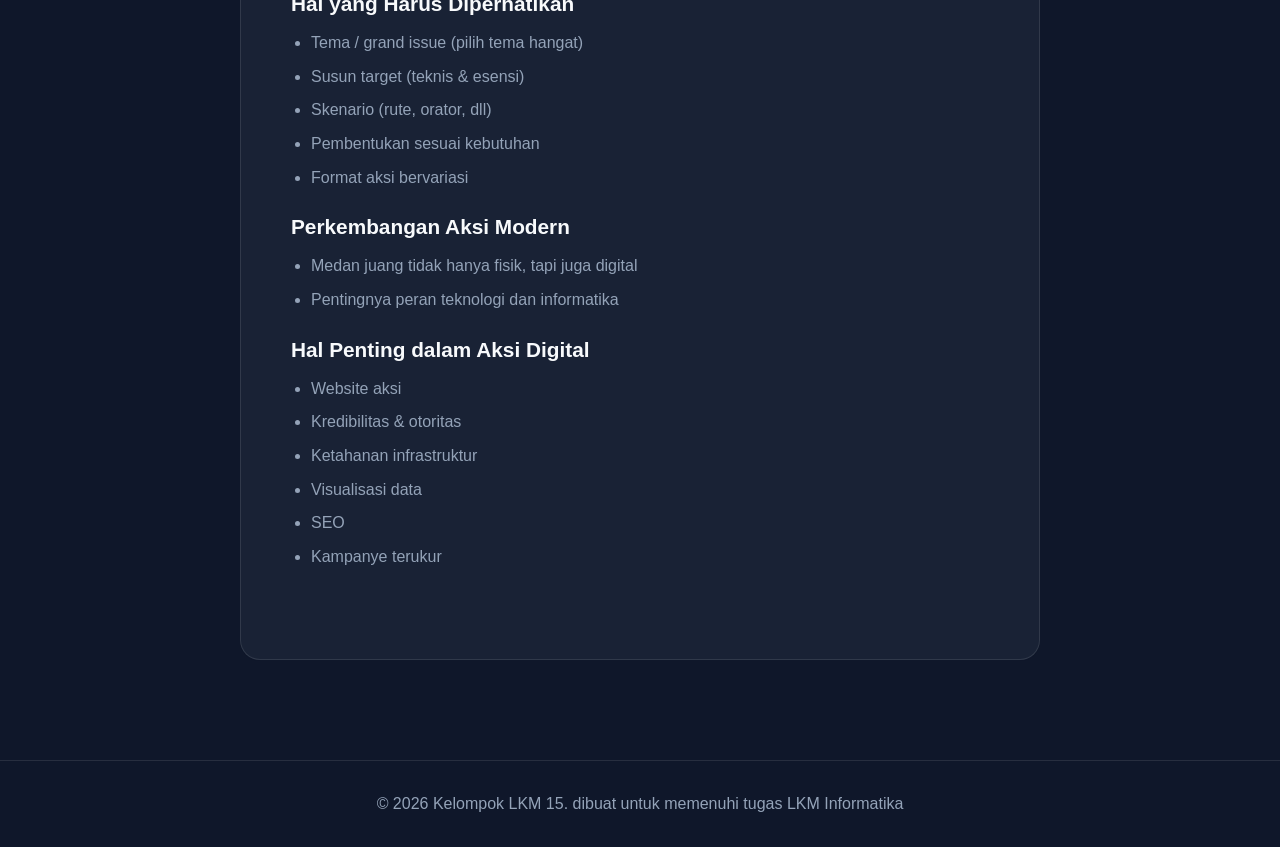
==== commit 64984da9: "updatekelompok" ====
--- a/materi-minggu-1.html
+++ b/materi-minggu-1.html
@@ -17,7 +17,7 @@
         <div class="container">
             <nav>
                 <div class="logo">
-                    <h1>Kelompok <span>10</span></h1>
+                    <h1>Kelompok <span>15</span></h1>
                 </div>
                 <ul class="nav-links">
                     <li><a href="index.html#anggota">Anggota</a></li>
